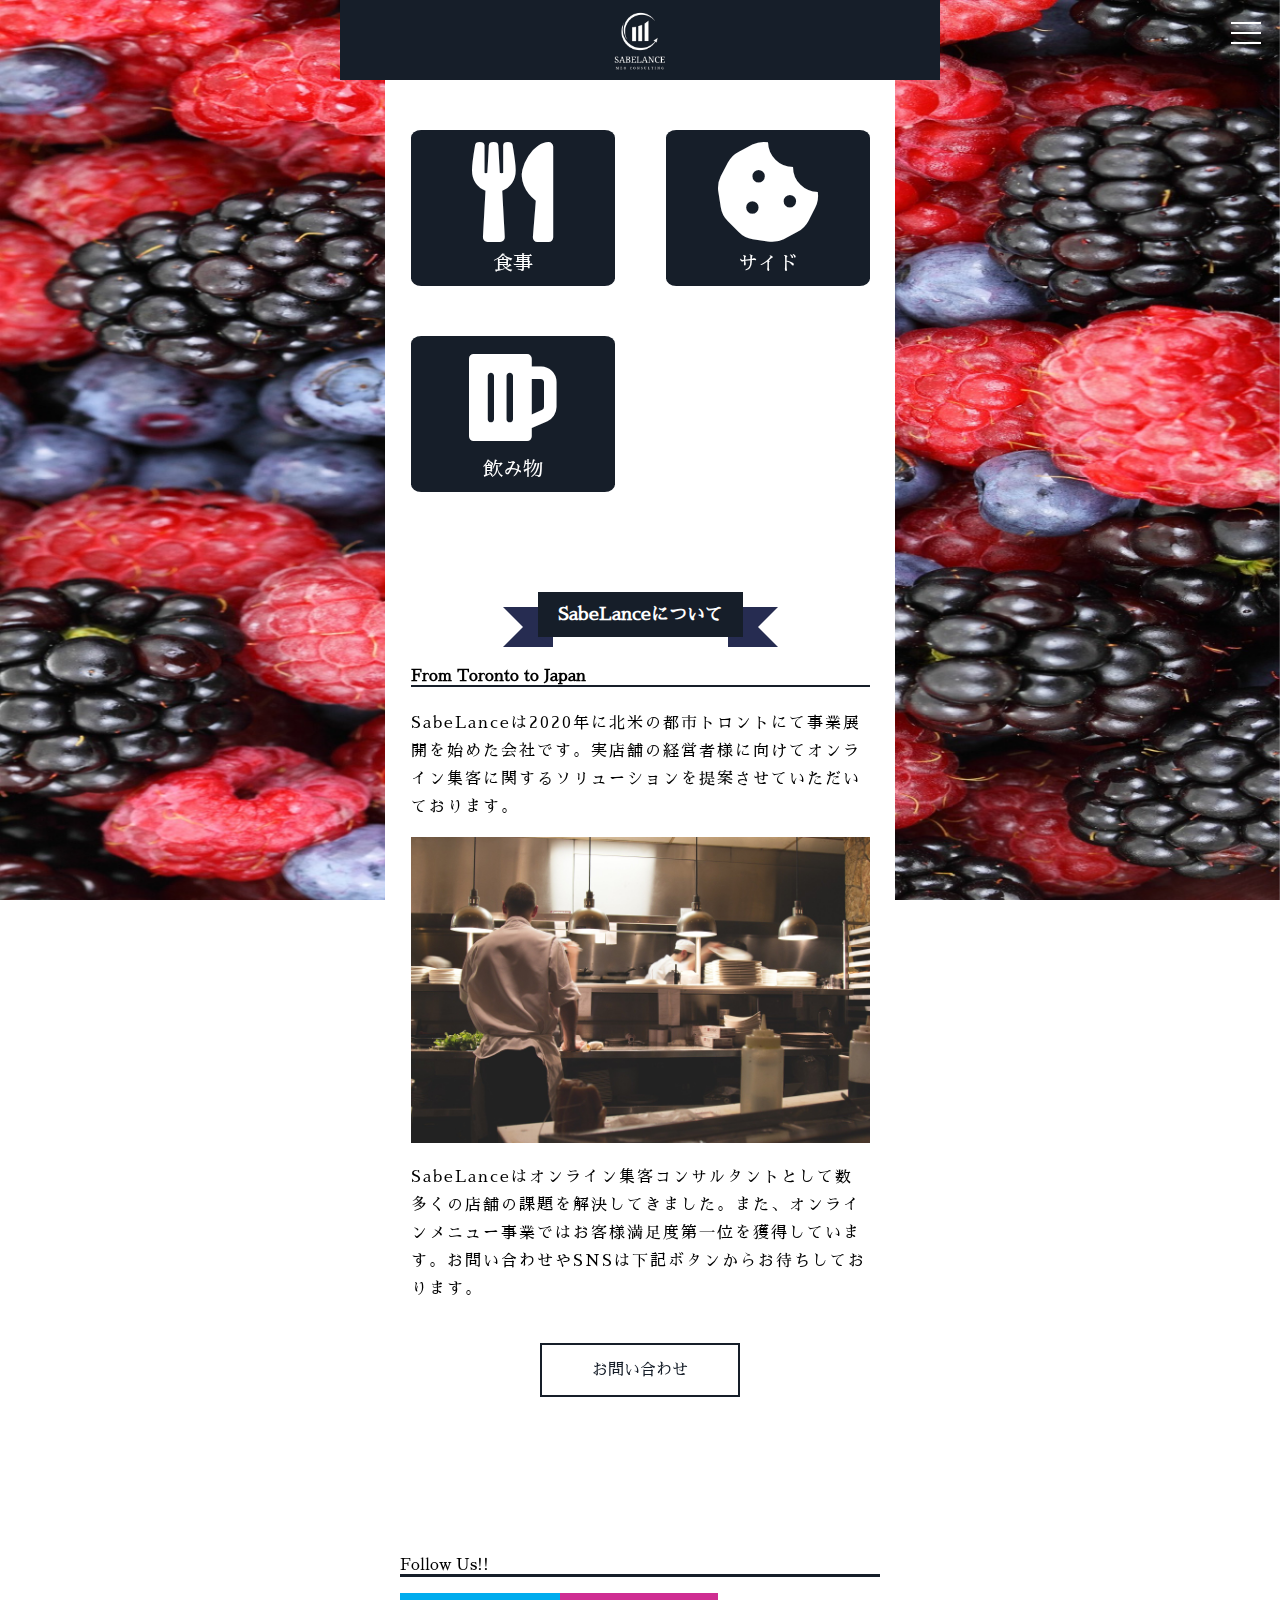
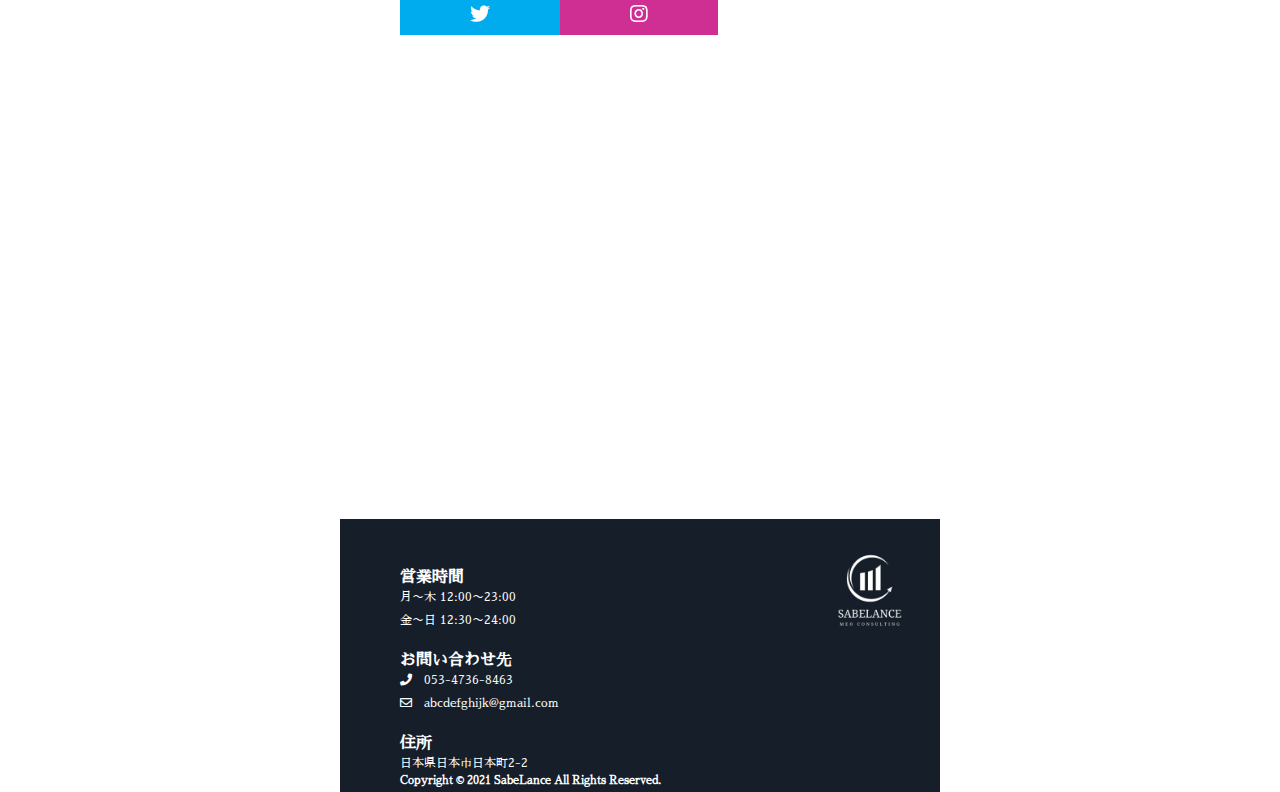
==== about/index.html @ 75ecd38e "Add files via upload" ====
<!DOCTYPE html>
<html lang lang="ja">
  <head>
    <meta charset="utf-8">
    <meta name="author" content="SabeLance">
    <meta name="keywords" content="">
    <meta name="description" content="">
    <meta name="viewport" content="width=device-width,initial-scale=1.0">
    <title alt="PERANTO">SabeLanceについて</title>
    <link href="https://use.fontawesome.com/releases/v5.6.1/css/all.css" rel="stylesheet">
    <link rel="stylesheet" href="stylesheet.css">
    <link rel="stylesheet" href="responsive.css">
    <link href="https://fonts.googleapis.com/css?family=Sawarabi+Mincho" rel="stylesheet">
  </head>
  <body ontouchstart="">
    <!-- HEADER -->
    <header>
      <img src="pic/logo.png" alt="">
    </header>

    <!-- ハンバーガーメニュー -->
    <div class="menu">
      <span></span>
      <span></span>
      <span></span>
    </div>
    <nav class="menu-after">
      <ul>
        <li><a href="#">Food</a></li>
        <li><a href="#">Side Menu</a></li>
        <li><a href="#">Drink</a></li>
        <li><a href="#">お問い合わせ</a></li>
        <li><a href="#">080-2984-3947</a></li>
      </ul>
    </nav>

    <!-- メインコンテンツ -->
    <div class="main-content">
      <!-- 分岐ボタン -->
      <div class="menu-branch">
        <a href="#"><i class="fas fa-utensils"></i><br>食事</a>
        <a href=""><i class="fas fa-cookie-bite"></i><br>サイド</a>
        <a href=""><i class="fas fa-beer"></i><br>飲み物</a>
      </div>

      <!-- お店について -->
      <div class="label">
        <h1>SabeLanceについて</h1>
      </div>
      <div class="about-us">
        <h4>From Toronto to Japan</h4>
        <p>SabeLanceは2020年に北米の都市トロントにて事業展開を始めた会社です。実店舗の経営者様に向けてオンライン集客に関するソリューションを提案させていただいております。</p>
        <img src="pic/cook.jpg" alt="">
        <p>SabeLanceはオンライン集客コンサルタントとして数多くの店舗の課題を解決してきました。また、オンラインメニュー事業ではお客様満足度第一位を獲得しています。お問い合わせやSNSは下記ボタンからお待ちしております。</p>
        <div class="contact-btn">
          <a href="">お問い合わせ</a>
        </div>
      </div>
    </div>

    <!-- SNS -->
    <div class="sns-container">
      <p>Follow Us!!</p>
      <div class="sns">
        <a href=""><i class="fab fa-twitter"></i></a>
        <a href=""><i class="fab fa-instagram"></i></a>
      </div>
    </div>

    <!-- GoogleMAP -->
    <div class="map">
      <iframe src="https://www.google.com/maps/embed?pb=!1m18!1m12!1m3!1d9342.422153415318!2d137.73478694843487!3d34.69939722872635!2m3!1f0!2f0!3f0!3m2!1i1024!2i768!4f13.1!3m3!1m2!1s0x601ade7760d07ed9%3A0xf0a52daac3b91a51!2z5rWc5p2-!5e0!3m2!1sja!2sjp!4v1616826645693!5m2!1sja!2sjp"  style="border:0;" allowfullscreen="" loading="lazy"></iframe>
    </div>

    <!-- FOOTER -->
    <footer>
      <img src="pic/logo.png" alt="">
      <h4>営業時間</h4>
      <p>月〜木 12:00〜23:00</p>
      <p>金〜日 12:30〜24:00</p>
      <h4>お問い合わせ先</h4>
      <a href="tel:000-0000-0000"><i class="fas fa-phone"></i>&emsp;053-4736-8463</a>
      <a href="mailto:nvbcnci@gmail.com"><i class="far fa-envelope"></i>&emsp;abcdefghijk@gmail.com</a>
      <h4>住所</h4>
      <p>日本県日本市日本町2-2</p>
      <h6>Copyright © 2021 SabeLance All Rights Reserved.</h6>
    </footer>

    <!-- JQ読み込み -->
    <script src="https://code.jquery.com/jquery-3.4.1.min.js" integrity="sha256-CSXorXvZcTkaix6Yvo6HppcZGetbYMGWSFlBw8HfCJo=" crossorigin="anonymous"></script>

    <!--JS読み込み-->
    <script src="script.js"></script>
  </body>
</html>
---- about/stylesheet.css ----
*{
  font-family: "Sawarabi Mincho";
}
body{
  width: 100%;
  max-width: 100%;
  overflow-x: hidden;
  padding:0;
  margin: 0;
}
body::before {
  background:url('pic/background.jpg') no-repeat left top;
  background-size: 100% 100vh;
  display: block;
  position: fixed;
  top: 0;
  left: 0;
  width: 100%;
  height: 100%;
  content: "";
  z-index: -1;
}


/* ハンバーガーメニュー */
.menu {
  display : block;
  position: fixed;
  z-index : 6;
  right : 13px;
  top   : 12px;
  width : 42px;
  height: 42px;
  cursor: pointer;
  text-align: center;
}
.menu span {
  display : block;
  position: absolute;
  width   : 30px;
  height  : 2px ;
  left    : 6px;
  background : #fff;
  -webkit-transition: 0.3s ease-in-out;
  -moz-transition   : 0.3s ease-in-out;
  transition        : 0.3s ease-in-out;
}
.menu span:nth-child(1) {
  top: 10px;
}
.menu span:nth-child(2) {
  top: 20px;
}
.menu span:nth-child(3) {
  top: 30px;
}

/* OPEN後のボタン */
.menu.active {
  -webkit-transition: all 0.3s ease-in-out;
  -o-transition     : all 0.3s ease-in-out;
  transition        : all 0.3s ease-in-out;
  -webkit-transition-delay: 0.6s;
  -o-transition-delay     : 0.6s;
  transition-delay        : 0.6s;
  -webkit-transform: rotate(45deg);
  -ms-transform    : rotate(45deg);
  -o-transform     : rotate(45deg);
  transform        : rotate(45deg);
}
.menu.active span:nth-child(2){
  width: 0px;
}
.menu.active span:nth-child(1),
.menu.active span:nth-child(3){
  background :#fff;
  -webkit-transition-delay: 0.3s;
  -o-transition-delay: 0.3s;
  transition-delay: 0.3s;
}
.menu.active span:nth-child(1){
  -webkit-transform: translateY(4px);
  -ms-transform    : translateY(4px);
  -o-transform     : translateY(4px);
  transform        : translateY(4px);
}
.menu.active span:nth-child(3){
  -webkit-transform: translateY(-16px) rotate(90deg);
  -ms-transform: translateY(-16px) rotate(90deg);
  -o-transform : translateY(-16px) rotate(90deg);
  transform    : translateY(-16px) rotate(90deg);
}
nav.menu-after {
  position: fixed;
  z-index : 5;
  top  : 0;
  left : 0;
  color: #fff;
  background: rgba(0,0,0,0.7);
  text-align: center;
  width: 100%;
  height:100vh;
  display: none;
  transition: opacity .6s ease, visibility .6s ease;
}
nav.menu-after ul {
  margin: 0 auto;
  padding: 50px 0 0 0;
  width: 100%;
}
nav.menu-after ul li {
  list-style-type: none;
  padding: 0;
  width: 100%;
  transition: .4s all;
}
nav.menu-after ul li:last-child {
  padding-bottom: 0;
}
nav.menu-after ul li:hover{
  background :#ddd;
}
nav.menu-after ul li a {
  display: block;
  color: #fff;
  padding: 30px 0;
  text-decoration :none;
}

/* jQueryで付け替え */
nav.menu-after.active {
  display: block;
}


/* HEADER */
header{
  width:100vw;
  max-width: 100vw;
  height:80px;
  text-align: center;
  background-color:#161e29;
  position: fixed;
  z-index: 5;
}
header img{
  width:80px;
  height:80px;
}

/* メインコンテンツ */
.main-content{
  background-color: #fff;
  width:85%;
  height:auto;
  margin:0 7.5%;
  text-align: center;
  padding:80px 0 10px 0;
}

/* 分岐ボタン */
.menu-branch{
  width: 100%;
  display: flex;
  flex-wrap: wrap;
}
.menu-branch a{
  width:35%;
  padding:12px 2.5%;
  margin: 50px 5% 0 5%;
  font-size: 20px;
  text-align: center;
  text-decoration: none;
  color:#fff;
  background-color: #161e29;
  border-radius: 5%;
}
.menu-branch a i{
  font-size: 100px;
  margin-bottom: 10px;
}


/* 見出し */
.label {
  display: inline-block;
  position: relative;
  height: 45px;
  text-align: center;
  box-sizing: border-box;
  margin: 100px 0 10px 0;
}
.label:before{
  content: '';
  position: absolute;
  width: 10px;
  bottom: -10px;
  left: -35px;
  z-index: 1;
  border: 20px solid #262C51;
  border-left-color: transparent;
}
.label:after{
  content: '';
  position: absolute;
  width: 10px;
  bottom: -10px;
  right: -35px;
  z-index: 1;
  border: 20px solid #262C51;
  border-right-color: transparent;
}
.label h1{
  display: inline-block;
  position: relative;
  margin: 0;
  padding: 0 20px;
  line-height: 45px;
  font-size: 18px;
  color: #FFF;
  background: #161e29;
  z-index: 2;
}
.label h1:before {
  position: absolute;
  content: '';
  top: 100%;
  left: 0;
  border: none;
  border-bottom: solid 10px transparent;
  border-right: solid 15px #262C51;
}
.label h1:after {
  position: absolute;
  content: '';
  top: 100%;
  right: 0;
  border: none;
  border-bottom: solid 10px transparent;
  border-left: solid 15px #262C51;
}

/* ABOUT-US */
.about-us{
  width:90%;
  padding:0 5%;
}
.about-us img{
  width: 100%;
  height: auto;
}
.about-us h4{
  text-align: left;
  width: 100%;
  border-bottom: #161e29 2px solid;
}
.about-us p{
  text-align: left;
  line-height: 28px;
  letter-spacing:2px;
}

/* お問い合わせ */
.contact-btn {
  margin:40px 0;
  padding: 0;
  text-align: center;
}
.contact-btn a {
  display: inline-block;
  width: 200px;
  height: 54px;
  text-align: center;
  text-decoration: none;
  line-height: 54px;
  outline: none;
  position: relative;
  z-index: 2;
  background-color: #fff;
  border: 2px solid #161e29;
  color: #161e29;
  line-height: 50px;
  overflow: hidden;
}
.contact-btn a::before,.contact-btn a::after {
  position: absolute;
  z-index: -1;
  display: block;
  content: '';
}
.contact-btn a,.contact-btn a::before,.contact-btn a::after {
  -webkit-box-sizing: border-box;
  -moz-box-sizing: border-box;
  box-sizing: border-box;
  -webkit-transition: all .3s;
  transition: all .3s;
}
.contact-btn a:hover {
  color: #fff;
}
.contact-btn a::after {
  top: 0;
  left: 0;
  width: 100%;
  height: 100%;
}
.contact-btn a:hover::after {
  -webkit-transform: scale(2) rotate(180deg);
  transform: scale(2) rotate(180deg);
  background: #161e29;
}

/* SNS */
.sns-container{
  width:80%;
  padding:40px 5%;
  margin:50px 5%;
  background-color: #fff;
}
.sns-container p{
  border-bottom: #161e29 3px solid;
}
.sns{
  display: flex;
  flex-wrap: wrap;
  width:100%;
}
.sns a{
  color:#fff;
  text-decoration: none;
  text-align: center;
  align-items: center;
  padding:10px 70px;
  font-size: 20px;
}
.sns a:nth-child(1){
  background: #00acee;
  display: inline-block;
  vertical-align: middle;
  -webkit-transform: perspective(1px) translateZ(0);
  transform: perspective(1px) translateZ(0);
  box-shadow: 0 0 1px rgba(0, 0, 0, 0);
  position: relative;
  -webkit-transition-property: color;
  transition-property: color;
  -webkit-transition-duration: 0.5s;
  transition-duration: 0.5s;
}
.sns a:nth-child(1):before {
  content: "";
  position: absolute;
  z-index: -1;
  top: 0;
  left: 0;
  right: 0;
  bottom: 0;
  background: #fff;
  -webkit-transform: scaleX(0);
  transform: scaleX(0);
  -webkit-transform-origin: 0 50%;
  transform-origin: 0 50%;
  -webkit-transition-property: transform;
  transition-property: transform;
  -webkit-transition-duration: 0.5s;
  transition-duration: 0.5s;
  -webkit-transition-timing-function: ease-out;
  transition-timing-function: ease-out;
}
.sns a:nth-child(1):hover:before,.sns a:nth-child(1):focus:before,.sns a:nth-child(1):active:before {
  -webkit-transform: scaleX(1);
  transform: scaleX(1);
}
.sns a:nth-child(1):hover{
  color:#00acee;
}

.sns a:nth-child(2){
  background-color: #CF2E92;
  display: inline-block;
  vertical-align: middle;
  -webkit-transform: perspective(1px) translateZ(0);
  transform: perspective(1px) translateZ(0);
  box-shadow: 0 0 1px rgba(0, 0, 0, 0);
  position: relative;
  -webkit-transition-property: color;
  transition-property: color;
  -webkit-transition-duration: 0.5s;
  transition-duration: 0.5s;
}
.sns a:nth-child(2):before {
  content: "";
  position: absolute;
  z-index: -1;
  top: 0;
  left: 0;
  right: 0;
  bottom: 0;
  background: #FFDD83;
  -webkit-transform: scaleX(0);
  transform: scaleX(0);
  -webkit-transform-origin: 100% 50%;
  transform-origin: 100% 50%;
  -webkit-transition-property: transform;
  transition-property: transform;
  -webkit-transition-duration: 0.5s;
  transition-duration: 0.5s;
  -webkit-transition-timing-function: ease-out;
  transition-timing-function: ease-out;
}
.sns a:nth-child(2):hover:before,.sns a:nth-child(2):focus:before,.sns a:nth-child(2):active:before {
  -webkit-transform: scaleX(1);
  transform: scaleX(1);
}
.sns a:nth-child(2):hover{
  color:#CF2E92;
}


/* GOOGLEMAP */
.map{
  width:80%;
  padding:20px 5%;
  margin:50px 5%;
  background-color: #fff;
}
.map iframe{
  width:100%;
  height:300px;
}


/* FOOTER */
footer{
  width:80%;
  padding:30px 10% 5px 10%;
  background-color: #161e29;
  color:white;
  display:flex;
  flex-direction: column;
  position: relative;
}
footer img{
  width:100px;
  height:100px;
  position: absolute;
  top:20px;
  right:20px;
}
footer p,footer a{
  margin:0;
  padding:5px 0;
  font-size: 12px;
  text-decoration: none;
  color:#fff
}
footer h4{
  margin: 0;
  padding-top: 20px;
}
footer h6{
  margin: 0;
}
---- about/responsive.css ----
@media screen and (min-width:800px){
  body{
    width:600px;
    max-width:600px;
    margin:0 auto;
  }
  header{
    width: 600px;
    max-width: 600px;
    margin: 0 auto;
  }
}
@media screen and (max-width:375px){
  .menu-branch a{
    font-size: 16px;
  }
  .menu-branch a i{
    font-size: 80px;
  }
  .sns a{
    padding:10px 60px;
  }
}
@media screen and (max-width:320px){
  .menu-branch a{
    font-size: 14px;
  }
  .menu-branch a i{
    font-size: 70px;
  }
  .sns a{
    padding:10px 50px;
  }
}
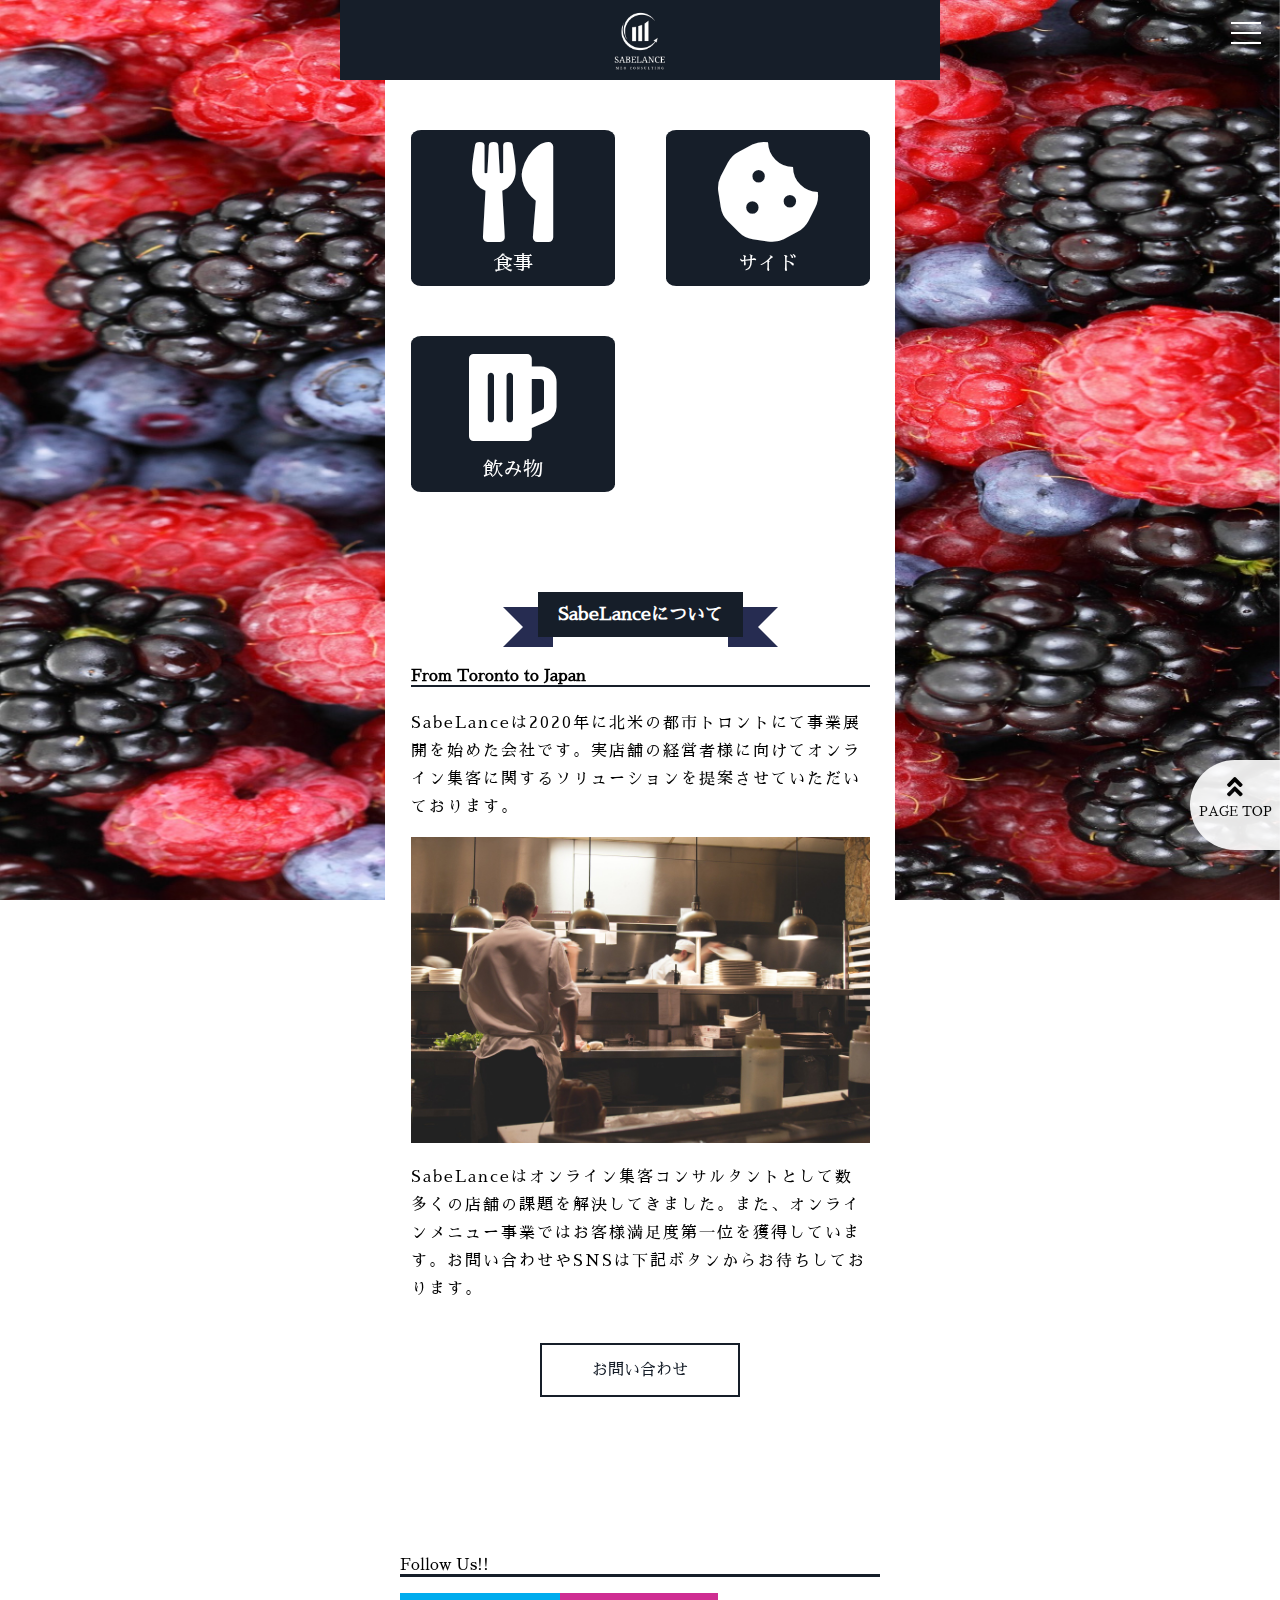
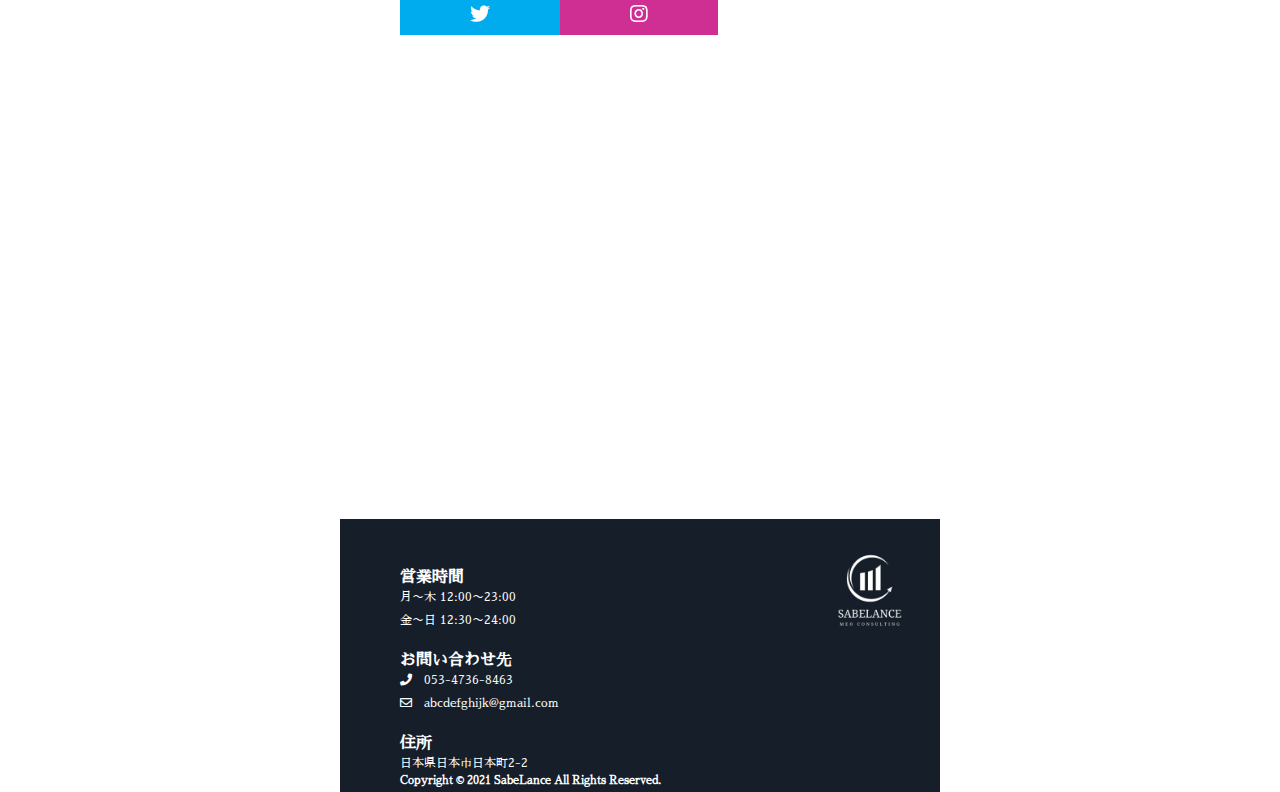
==== commit 01e60e34: "Add files via upload" ====
--- a/about/index.html
+++ b/about/index.html
@@ -26,21 +26,42 @@
     </div>
     <nav class="menu-after">
       <ul>
-        <li><a href="#">Food</a></li>
-        <li><a href="#">Side Menu</a></li>
-        <li><a href="#">Drink</a></li>
-        <li><a href="#">お問い合わせ</a></li>
-        <li><a href="#">080-2984-3947</a></li>
+        <li>
+          <a href="https://ryow1003.github.io/menu/food/">
+            <i class="fas fa-utensils"></i>&emsp;食事&emsp;<i class="fas fa-utensils"></i>
+          </a>
+        </li>
+        <li>
+          <a href="https://ryow1003.github.io/menu/side/">
+            <i class="fas fa-cookie-bite"></i>&emsp;サイドメニュー&emsp;<i class="fas fa-cookie-bite"></i>
+          </a>
+        </li>
+        <li>
+          <a href="https://ryow1003.github.io/menu/drink/">
+            <i class="fas fa-beer"></i>&emsp;飲み物&emsp;<i class="fas fa-beer"></i>
+          </a>
+        </li>
+        <li>
+          <a href="#">お問い合わせ</a>
+        </li>
+        <li>
+          <a href="tel:000-0000-0000">080-2984-3947</a>
+        </li>
       </ul>
     </nav>
+
+    <!-- スクロールボタン -->
+    <div id="scroll">
+      <a href="#"></a>
+    </div>
 
     <!-- メインコンテンツ -->
     <div class="main-content">
       <!-- 分岐ボタン -->
       <div class="menu-branch">
-        <a href="#"><i class="fas fa-utensils"></i><br>食事</a>
-        <a href=""><i class="fas fa-cookie-bite"></i><br>サイド</a>
-        <a href=""><i class="fas fa-beer"></i><br>飲み物</a>
+        <a href="https://ryow1003.github.io/menu/food/"><i class="fas fa-utensils"></i><br>食事</a>
+        <a href="https://ryow1003.github.io/menu/side/"><i class="fas fa-cookie-bite"></i><br>サイド</a>
+        <a href="https://ryow1003.github.io/menu/drink/"><i class="fas fa-beer"></i><br>飲み物</a>
       </div>
 
       <!-- お店について -->
--- a/about/stylesheet.css
+++ b/about/stylesheet.css
@@ -126,10 +126,60 @@
   padding: 30px 0;
   text-decoration :none;
 }
+nav.menu-after ul li a:hover{
+  color:#565656;
+}
 
 /* jQueryで付け替え */
 nav.menu-after.active {
   display: block;
+}
+
+/* スクロールボタン */
+#scroll{
+  width: 90px;
+  height: 90px;
+  position: fixed;
+  right: 0;
+  bottom: 50px;
+  opacity: 0.9;
+}
+#scroll a{
+  position: relative;
+  display: block;
+  width: 90px;
+  height: 90px;
+  text-decoration: none;
+  background-color: #fff;
+  border-radius:50% 0 0 50%;
+}
+#scroll a::before{
+  font-family: 'Font Awesome 5 Free';
+  font-weight: 900;
+  content: '\f102';
+  font-size: 25px;
+  color: black;
+  position: absolute;
+  width: 25px;
+  height: 25px;
+  top: -40px;
+  bottom: 0;
+  right: 0;
+  left: 0;
+  margin: auto;
+  text-align: center;
+}
+#scroll a::after{
+  content: 'PAGE TOP';
+  font-size: 13px;
+  position: absolute;
+  top: 45px;
+  bottom: 0;
+  right: 0;
+  left: 0;
+  margin: auto;
+  text-align: center;
+  color: black;
 }
 
 
